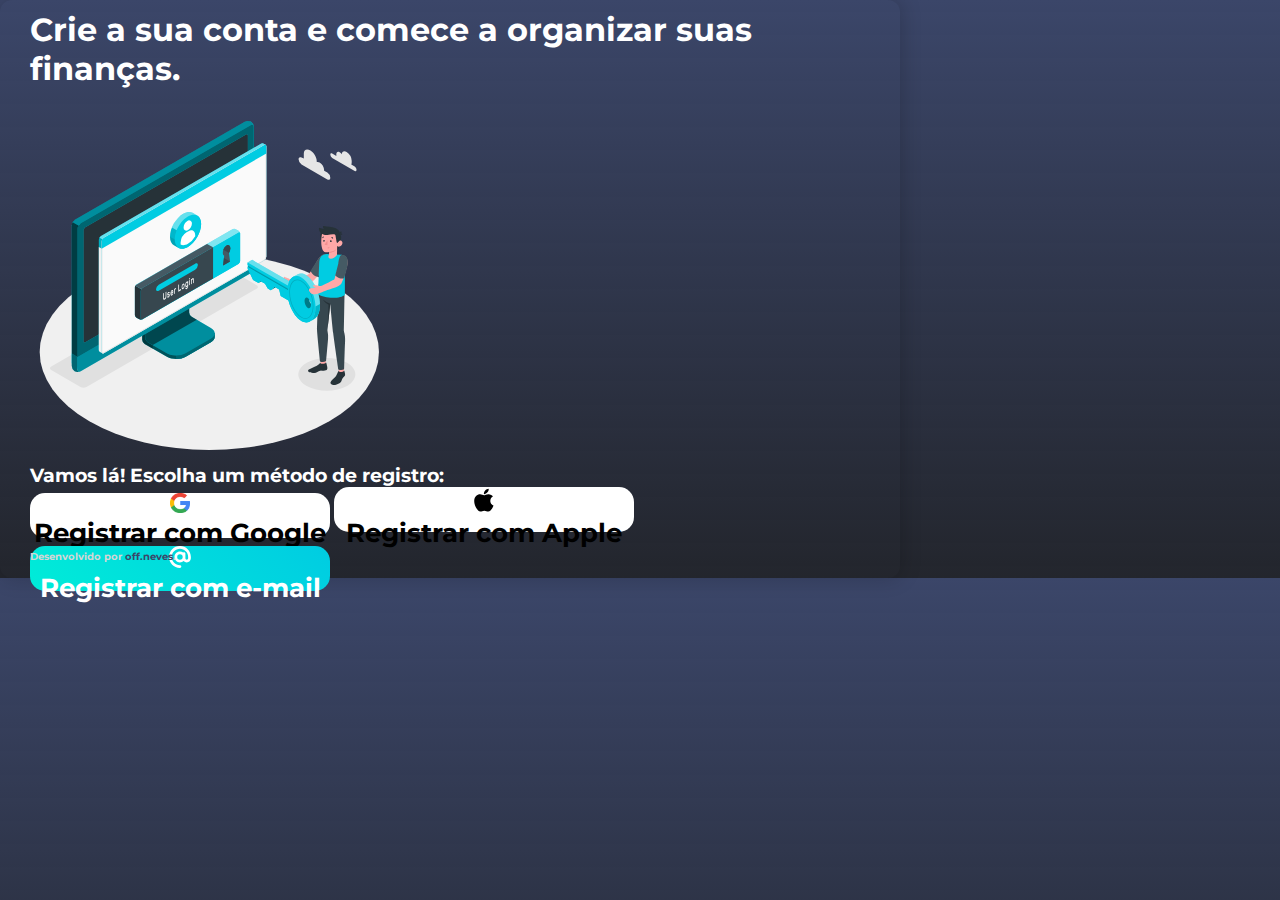
==== assets/pages/register.html @ 305c3f44 "readme, simple file organization and link pages" ====
<!DOCTYPE html>
<html lang="pt-br">
<head>
    <meta charset="UTF-8">
    <meta name="viewport" content="width=device-width, initial-scale=1.0">

    <!-- bootstrap cdn -->
    <link href="https://cdn.jsdelivr.net/npm/bootstrap@5.3.0/dist/css/bootstrap.min.css" rel="stylesheet" integrity="sha384-9ndCyUaIbzAi2FUVXJi0CjmCapSmO7SnpJef0486qhLnuZ2cdeRhO02iuK6FUUVM" crossorigin="anonymous">

    <!-- google fonts -->
    <link rel="preconnect" href="https://fonts.googleapis.com">
    <link rel="preconnect" href="https://fonts.gstatic.com" crossorigin>
    <link href="https://fonts.googleapis.com/css2?family=Montserrat:wght@400;600&display=swap" rel="stylesheet">

    <!-- fonte awesome -->
    <link rel="stylesheet" href="https://cdnjs.cloudflare.com/ajax/libs/font-awesome/6.4.0/css/all.min.css" integrity="sha512-iecdLmaskl7CVkqkXNQ/ZH/XLlvWZOJyj7Yy7tcenmpD1ypASozpmT/E0iPtmFIB46ZmdtAc9eNBvH0H/ZpiBw==" crossorigin="anonymous" referrerpolicy="no-referrer" />

    <!-- css -->
    <link rel="stylesheet" href="../css/styles.css">

    <title>Colabora</title>

</head>
<body> 

    <!-- main div -->
    <div class="container-fluid d-flex justify-content-center align-items-center min-vh-100">

        <!-- login container -->
        <div class="login-area row-fluid">

            <!-- header -->
            <header class="header-area col-lg-12 d-flex flex-grow-1 bg-transparent justify-content-center align-items-end">
                <h1 class="welcome fw-semibold text-center lh-1">Crie a sua conta e comece a organizar suas finanças.
                </h1>
            </header>

            <!-- main -->
            <main class="main-area row">
                <picture class="col-lg-6 d-flex justify-content-center align-items-center">
                    <img src="../images/register.svg" id="svg" class="img-fluid" alt="Imagem de registro">
                </picture>
                <section class="col-lg-6 d-flex flex-column justify-content-center align-items-center gap-4">
                    <h3 class="section-info fw-semibold text-center">Vamos lá! Escolha um método de registro:</h3>
                    <button type="button" class="sign-up btn btn-register fw-semibold p-3 d-flex justify-content-evenly align-items-center">
                        <img src="../images/google-icon.png" class="icon" alt="">
                        <h2 class="fw-semibold lh-base">Registrar com Google</h2>
                    </button>
                    <button type="button" class="sign-up btn btn-register fw-semibold p-3 d-flex justify-content-evenly align-items-center">
                        <svg xmlns="http://www.w3.org/2000/svg" class="svg-register" height="1.5em" viewBox="0 0 384 512"><path d="M318.7 268.7c-.2-36.7 16.4-64.4 50-84.8-18.8-26.9-47.2-41.7-84.7-44.6-35.5-2.8-74.3 20.7-88.5 20.7-15 0-49.4-19.7-76.4-19.7C63.3 141.2 4 184.8 4 273.5q0 39.3 14.4 81.2c12.8 36.7 59 126.7 107.2 125.2 25.2-.6 43-17.9 75.8-17.9 31.8 0 48.3 17.9 76.4 17.9 48.6-.7 90.4-82.5 102.6-119.3-65.2-30.7-61.7-90-61.7-91.9zm-56.6-164.2c27.3-32.4 24.8-61.9 24-72.5-24.1 1.4-52 16.4-67.9 34.9-17.5 19.8-27.8 44.3-25.6 71.9 26.1 2 49.9-11.4 69.5-34.3z"/></svg>
                        <h2 class="fw-semibold lh-base">Registrar com Apple</h2>
                    </button>
                    <button type="button" class="sign-up btn btn-gradient fw-semibold p-3 d-flex justify-content-evenly align-items-center">
                        <svg xmlns="http://www.w3.org/2000/svg" height="1.25em" viewBox="0 0 512 512"><style>svg{fill:#ffffff}</style><path d="M256 64C150 64 64 150 64 256s86 192 192 192c17.7 0 32 14.3 32 32s-14.3 32-32 32C114.6 512 0 397.4 0 256S114.6 0 256 0S512 114.6 512 256v32c0 53-43 96-96 96c-29.3 0-55.6-13.2-73.2-33.9C320 371.1 289.5 384 256 384c-70.7 0-128-57.3-128-128s57.3-128 128-128c27.9 0 53.7 8.9 74.7 24.1c5.7-5 13.1-8.1 21.3-8.1c17.7 0 32 14.3 32 32v80 32c0 17.7 14.3 32 32 32s32-14.3 32-32V256c0-106-86-192-192-192zm64 192a64 64 0 1 0 -128 0 64 64 0 1 0 128 0z"/></svg>
                        <h2 class="fw-semibold lh-base">Registrar com e-mail</h2>
                    </button>
                </section>
            </main>

            <footer class="container bg-transparent">
                <h5 class="footer-dev text-center">Desenvolvido por
                    <a href="https://github.com/offneves" target="_blank" class="dev">off.neves</a>.
                </h5>
            </footer>

        </div>
    
    </div>    

</body>
</html>
---- assets/css/styles.css ----
/* universal */

* {
    margin: 0;
    padding: 0;
    box-sizing: border-box;
    font-family: var(--bs-font-family);
}

:root {
    --bs-font-family: 'Montserrat', sans-serif;
    --bs-color-white: #FFFFFF;
    --bs-color-purple: #71a5eb;
    --bs-color-black: #000000;
    --bs-color-off-white: #D5D5D5;
}

html {
    font-size: 62.5%;
}

body {
    font-size: 1.6rem;
    background: linear-gradient(180deg, #3B4669, rgba(11, 14, 22, 0.9));
}

header {
    height: 10vh;
}

main {
    height: 88vh;
}

footer {
    height: 2vh;
}

/* fim universal */

/* welcome */

.welcome {
    color: var(--bs-color-white);
}

.section-info {
    color: var(--bs-color-white);
}

.btn-gradient {
    width: 30rem;
    height: 4.5rem;
    font-size: 1.75rem;
    color: var(--bs-color-white);
    background: linear-gradient(45deg, #00ECD8, #00CCE2);
    border-radius: 1.5rem;
    border: none;
}

.sign-in {
    color: var(--bs-color-purple);
    text-decoration: none;
}

.sign-in:hover {
    cursor: pointer;
    text-shadow: rgba(0, 0, 0, 0.35) 0px 5px 15px;
}

.bg-transparent {
    background-color: transparent;
}

.sign-up:hover {
    box-shadow: rgba(0, 0, 0, 0.35) 0px 5px 15px;
    color: #FFFFFF;
}

.dev {
    text-decoration: none;
    color: #3B4669;
}

.footer-dev {
    color: var(--bs-color-off-white);
    font-size: 1rem;
}

/* fim welcome */

/* register */

h2 {
    margin-bottom: 0;
}

.btn-register {
    width: 30rem;
    height: 4.5rem;
    font-size: 1.75rem;
    color: var(--bs-color-black);
    background: #FFFFFF;
    border-radius: 1.5rem;
    border: none;
}

.btn-register:hover {
    width: 30rem;
    height: 4.5rem;
    font-size: 1.75rem;
    color: var(--bs-color-black);
    background: #FFFFFF;
    border-radius: 1.5rem;
    border: none;
    cursor: pointer;
    text-shadow: rgba(0, 0, 0, 0.35) 0px 5px 15px; 
}

.svg-register {
    fill: var(--bs-color-black);
}

.icon {
    height: 2rem;
}

/* fim register */

@media (min-width: 992px){

    .login-area {
        width: 100vh;
        box-shadow: 1px 0px 20px 1px rgba(0, 0, 0, 0.175);
        border-radius: 1.2rem;
        padding: 1rem 3rem;
    }
    .main-area {
        height: 50vh;
    }

    .header-area {
        padding-bottom: 2rem;
    }

    #svg {
        height: 40vh;
    }

}
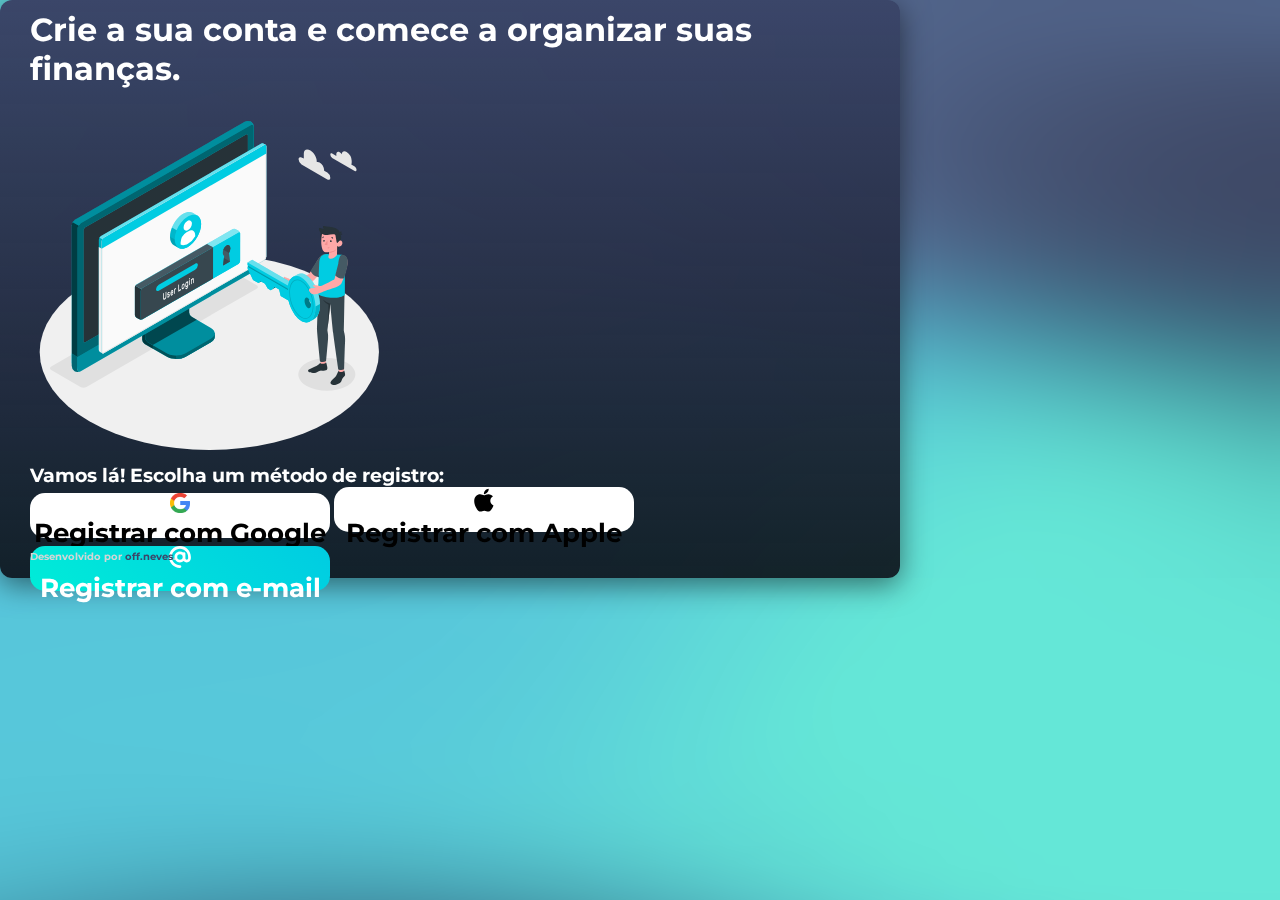
==== commit d3aae1f6: "bg and css optimization" ====
--- a/assets/pages/register.html
+++ b/assets/pages/register.html
@@ -42,15 +42,15 @@
                 </picture>
                 <section class="col-lg-6 d-flex flex-column justify-content-center align-items-center gap-4">
                     <h3 class="section-info fw-semibold text-center">Vamos lá! Escolha um método de registro:</h3>
-                    <button type="button" class="sign-up btn btn-register fw-semibold p-3 d-flex justify-content-evenly align-items-center">
+                    <button type="button" class="sign-up btn-register fw-semibold p-3 d-flex justify-content-evenly align-items-center">
                         <img src="../images/google-icon.png" class="icon" alt="">
                         <h2 class="fw-semibold lh-base">Registrar com Google</h2>
                     </button>
-                    <button type="button" class="sign-up btn btn-register fw-semibold p-3 d-flex justify-content-evenly align-items-center">
+                    <button type="button" class="sign-up btn-register fw-semibold p-3 d-flex justify-content-evenly align-items-center">
                         <svg xmlns="http://www.w3.org/2000/svg" class="svg-register" height="1.5em" viewBox="0 0 384 512"><path d="M318.7 268.7c-.2-36.7 16.4-64.4 50-84.8-18.8-26.9-47.2-41.7-84.7-44.6-35.5-2.8-74.3 20.7-88.5 20.7-15 0-49.4-19.7-76.4-19.7C63.3 141.2 4 184.8 4 273.5q0 39.3 14.4 81.2c12.8 36.7 59 126.7 107.2 125.2 25.2-.6 43-17.9 75.8-17.9 31.8 0 48.3 17.9 76.4 17.9 48.6-.7 90.4-82.5 102.6-119.3-65.2-30.7-61.7-90-61.7-91.9zm-56.6-164.2c27.3-32.4 24.8-61.9 24-72.5-24.1 1.4-52 16.4-67.9 34.9-17.5 19.8-27.8 44.3-25.6 71.9 26.1 2 49.9-11.4 69.5-34.3z"/></svg>
                         <h2 class="fw-semibold lh-base">Registrar com Apple</h2>
                     </button>
-                    <button type="button" class="sign-up btn btn-gradient fw-semibold p-3 d-flex justify-content-evenly align-items-center">
+                    <button type="button" class="sign-up btn-gradient fw-semibold p-3 d-flex justify-content-evenly align-items-center">
                         <svg xmlns="http://www.w3.org/2000/svg" height="1.25em" viewBox="0 0 512 512"><style>svg{fill:#ffffff}</style><path d="M256 64C150 64 64 150 64 256s86 192 192 192c17.7 0 32 14.3 32 32s-14.3 32-32 32C114.6 512 0 397.4 0 256S114.6 0 256 0S512 114.6 512 256v32c0 53-43 96-96 96c-29.3 0-55.6-13.2-73.2-33.9C320 371.1 289.5 384 256 384c-70.7 0-128-57.3-128-128s57.3-128 128-128c27.9 0 53.7 8.9 74.7 24.1c5.7-5 13.1-8.1 21.3-8.1c17.7 0 32 14.3 32 32v80 32c0 17.7 14.3 32 32 32s32-14.3 32-32V256c0-106-86-192-192-192zm64 192a64 64 0 1 0 -128 0 64 64 0 1 0 128 0z"/></svg>
                         <h2 class="fw-semibold lh-base">Registrar com e-mail</h2>
                     </button>
--- a/assets/css/styles.css
+++ b/assets/css/styles.css
@@ -21,7 +21,9 @@
 
 body {
     font-size: 1.6rem;
-    background: linear-gradient(180deg, #3B4669, rgba(11, 14, 22, 0.9));
+    /* background: linear-gradient(180deg, #3B4669, rgba(11, 14, 22, 0.9)); */
+    background-image: url("../images/bg.png");
+    backdrop-filter: blur(20px);
 }
 
 header {
@@ -52,10 +54,15 @@
     width: 30rem;
     height: 4.5rem;
     font-size: 1.75rem;
+    text-decoration: none;
     color: var(--bs-color-white);
     background: linear-gradient(45deg, #00ECD8, #00CCE2);
     border-radius: 1.5rem;
     border: none;
+}
+
+.btn-gradient:hover {
+    box-shadow: 0px 5px 15px rgba(0, 0, 0, 0.35);
 }
 
 .sign-in {
@@ -65,16 +72,11 @@
 
 .sign-in:hover {
     cursor: pointer;
-    text-shadow: rgba(0, 0, 0, 0.35) 0px 5px 15px;
+    text-shadow: 0px 5px 15px rgba(0, 0, 0, 0.35);
 }
 
 .bg-transparent {
     background-color: transparent;
-}
-
-.sign-up:hover {
-    box-shadow: rgba(0, 0, 0, 0.35) 0px 5px 15px;
-    color: #FFFFFF;
 }
 
 .dev {
@@ -106,15 +108,9 @@
 }
 
 .btn-register:hover {
-    width: 30rem;
-    height: 4.5rem;
-    font-size: 1.75rem;
-    color: var(--bs-color-black);
+    cursor: pointer;
     background: #FFFFFF;
-    border-radius: 1.5rem;
-    border: none;
-    cursor: pointer;
-    text-shadow: rgba(0, 0, 0, 0.35) 0px 5px 15px; 
+    box-shadow: 0px 5px 15px rgba(0, 0, 0, 0.35);
 }
 
 .svg-register {
@@ -131,9 +127,10 @@
 
     .login-area {
         width: 100vh;
-        box-shadow: 1px 0px 20px 1px rgba(0, 0, 0, 0.175);
+        box-shadow:  0px 7px 29px 0px rgba(0, 0, 0, 0.5);
         border-radius: 1.2rem;
         padding: 1rem 3rem;
+        background: linear-gradient(180deg, #3B4669, rgba(11, 14, 22, 0.9));
     }
     .main-area {
         height: 50vh;
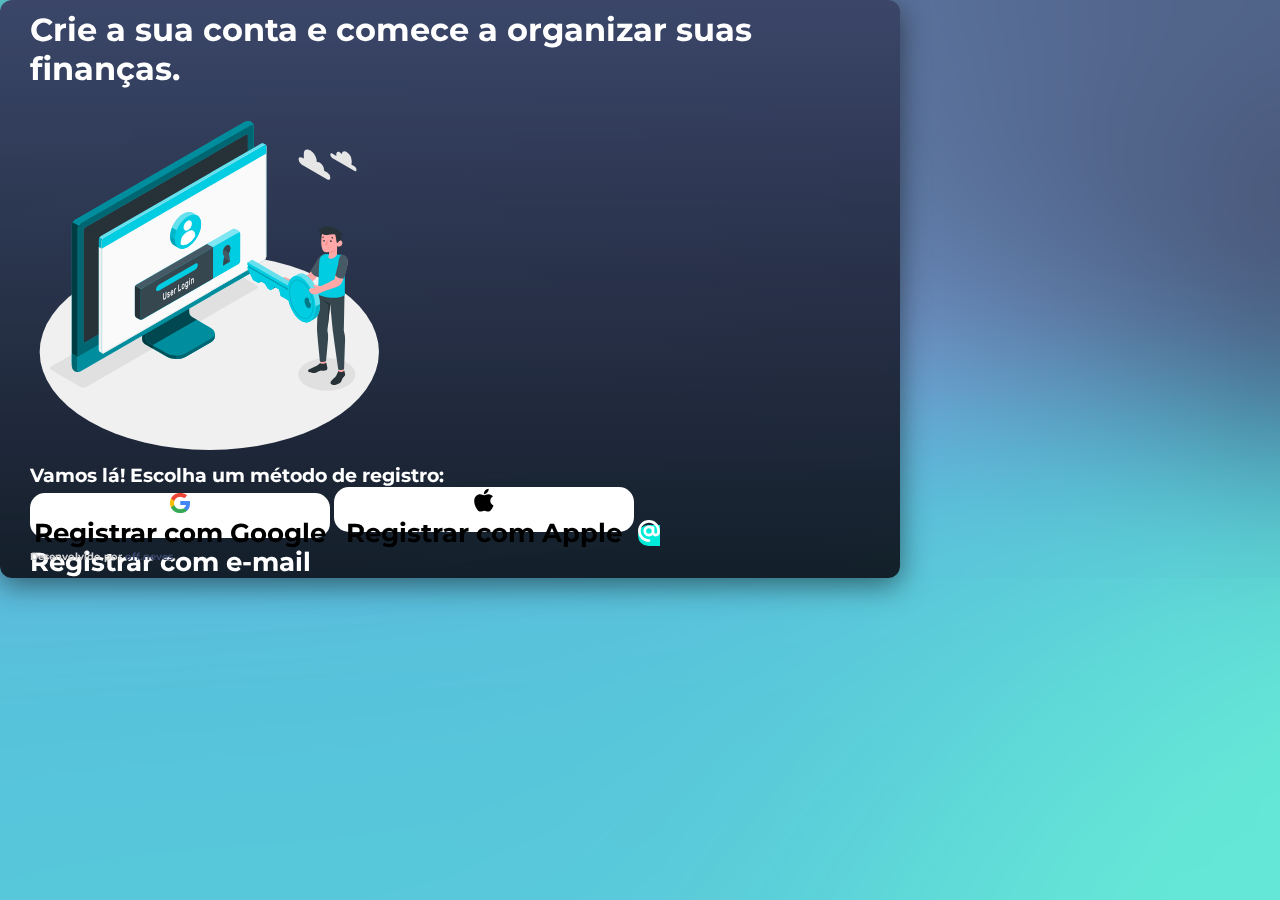
==== commit b25fe746: "fixes and login page (under construction)" ====
--- a/assets/pages/register.html
+++ b/assets/pages/register.html
@@ -50,10 +50,10 @@
                         <svg xmlns="http://www.w3.org/2000/svg" class="svg-register" height="1.5em" viewBox="0 0 384 512"><path d="M318.7 268.7c-.2-36.7 16.4-64.4 50-84.8-18.8-26.9-47.2-41.7-84.7-44.6-35.5-2.8-74.3 20.7-88.5 20.7-15 0-49.4-19.7-76.4-19.7C63.3 141.2 4 184.8 4 273.5q0 39.3 14.4 81.2c12.8 36.7 59 126.7 107.2 125.2 25.2-.6 43-17.9 75.8-17.9 31.8 0 48.3 17.9 76.4 17.9 48.6-.7 90.4-82.5 102.6-119.3-65.2-30.7-61.7-90-61.7-91.9zm-56.6-164.2c27.3-32.4 24.8-61.9 24-72.5-24.1 1.4-52 16.4-67.9 34.9-17.5 19.8-27.8 44.3-25.6 71.9 26.1 2 49.9-11.4 69.5-34.3z"/></svg>
                         <h2 class="fw-semibold lh-base">Registrar com Apple</h2>
                     </button>
-                    <button type="button" class="sign-up btn-gradient fw-semibold p-3 d-flex justify-content-evenly align-items-center">
+                    <a href="" class="sign-up btn-gradient fw-semibold p-3 d-flex justify-content-evenly align-items-center">
                         <svg xmlns="http://www.w3.org/2000/svg" height="1.25em" viewBox="0 0 512 512"><style>svg{fill:#ffffff}</style><path d="M256 64C150 64 64 150 64 256s86 192 192 192c17.7 0 32 14.3 32 32s-14.3 32-32 32C114.6 512 0 397.4 0 256S114.6 0 256 0S512 114.6 512 256v32c0 53-43 96-96 96c-29.3 0-55.6-13.2-73.2-33.9C320 371.1 289.5 384 256 384c-70.7 0-128-57.3-128-128s57.3-128 128-128c27.9 0 53.7 8.9 74.7 24.1c5.7-5 13.1-8.1 21.3-8.1c17.7 0 32 14.3 32 32v80 32c0 17.7 14.3 32 32 32s32-14.3 32-32V256c0-106-86-192-192-192zm64 192a64 64 0 1 0 -128 0 64 64 0 1 0 128 0z"/></svg>
                         <h2 class="fw-semibold lh-base">Registrar com e-mail</h2>
-                    </button>
+                    </a>
                 </section>
             </main>
 
--- a/assets/css/styles.css
+++ b/assets/css/styles.css
@@ -21,8 +21,7 @@
 
 body {
     font-size: 1.6rem;
-    /* background: linear-gradient(180deg, #3B4669, rgba(11, 14, 22, 0.9)); */
-    background-image: url("../images/bg.png");
+    background: linear-gradient(180deg, #3B4669, rgba(11, 14, 22, 0.9));
     backdrop-filter: blur(20px);
 }
 
@@ -123,7 +122,43 @@
 
 /* fim register */
 
+/* login */
+
+.login-text {
+    color: var(--bs-color-white);
+    font-size: 3rem;
+    padding-top: 10rem;
+}
+
+#login-email {
+    width: 30rem;
+    height: 4.5rem;
+    border: solid 3px #00ECD8;
+    border-radius: 1.5rem;
+    text-indent: 1rem;
+}
+
+#login-password {
+    width: 30rem;
+    height: 4.5rem;
+    border: solid 3px #00ECD8;
+    border-radius: 1.5rem;
+    text-indent: 1rem;
+}
+
+::placeholder {
+    font-size: 1.5rem;
+    font-weight: 600;
+    color: var(--bs-color-off-white);
+}
+
+/* fim login */
+
 @media (min-width: 992px){
+
+    body {
+        background-image: url("../images/bg.png");
+    }
 
     .login-area {
         width: 100vh;
